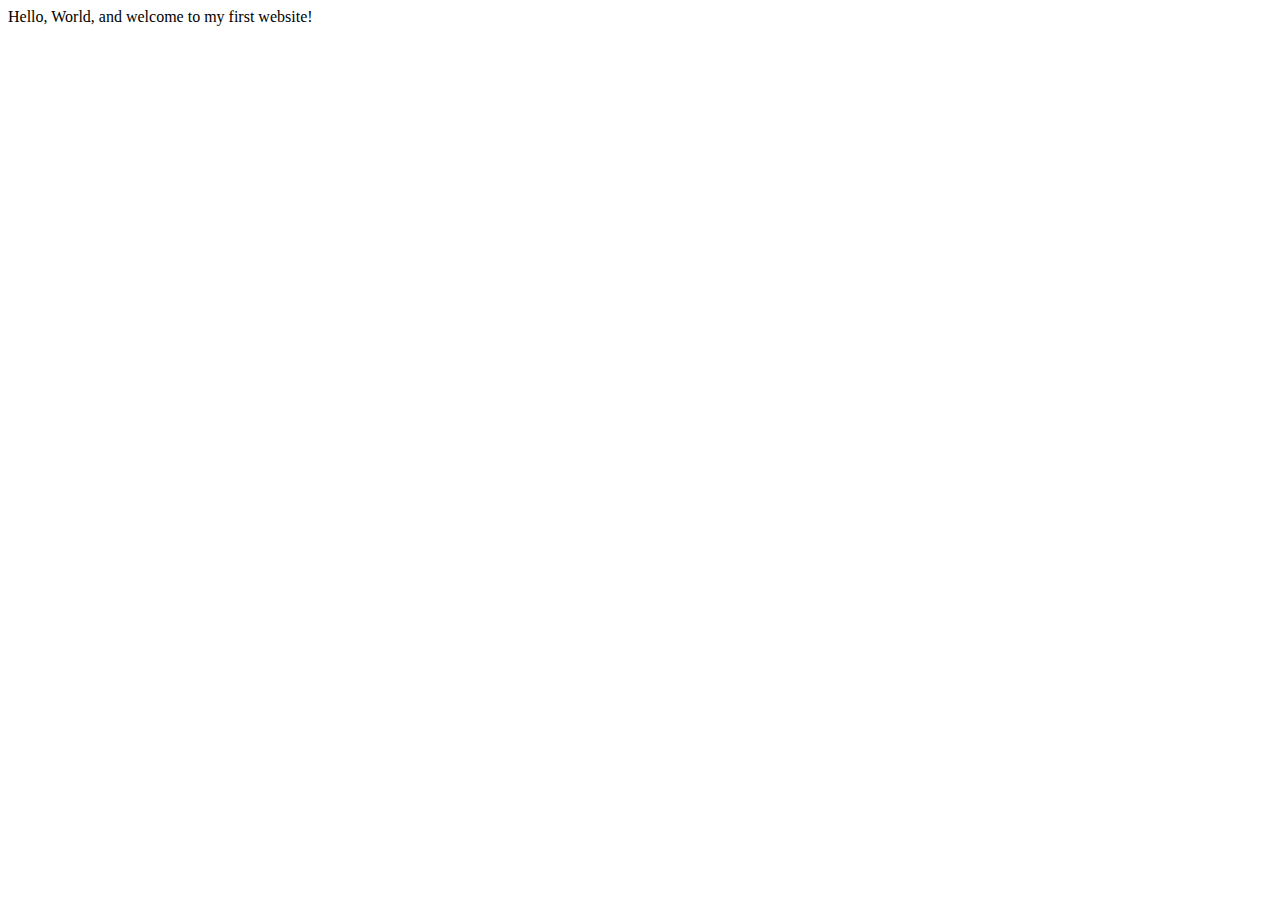
==== index.html @ b966464f "Create index.html" ====
<!DOCTYPE html>
<html lang="en">
    <head>
        <meta charset="utf-8">
        <meta name="viewport" content="width=device-width, initial-scale=1.0">
        <title>My First Website</title>
    </head>
    <body>
       Hello, World, and welcome to my first website!
    </body>
</html>
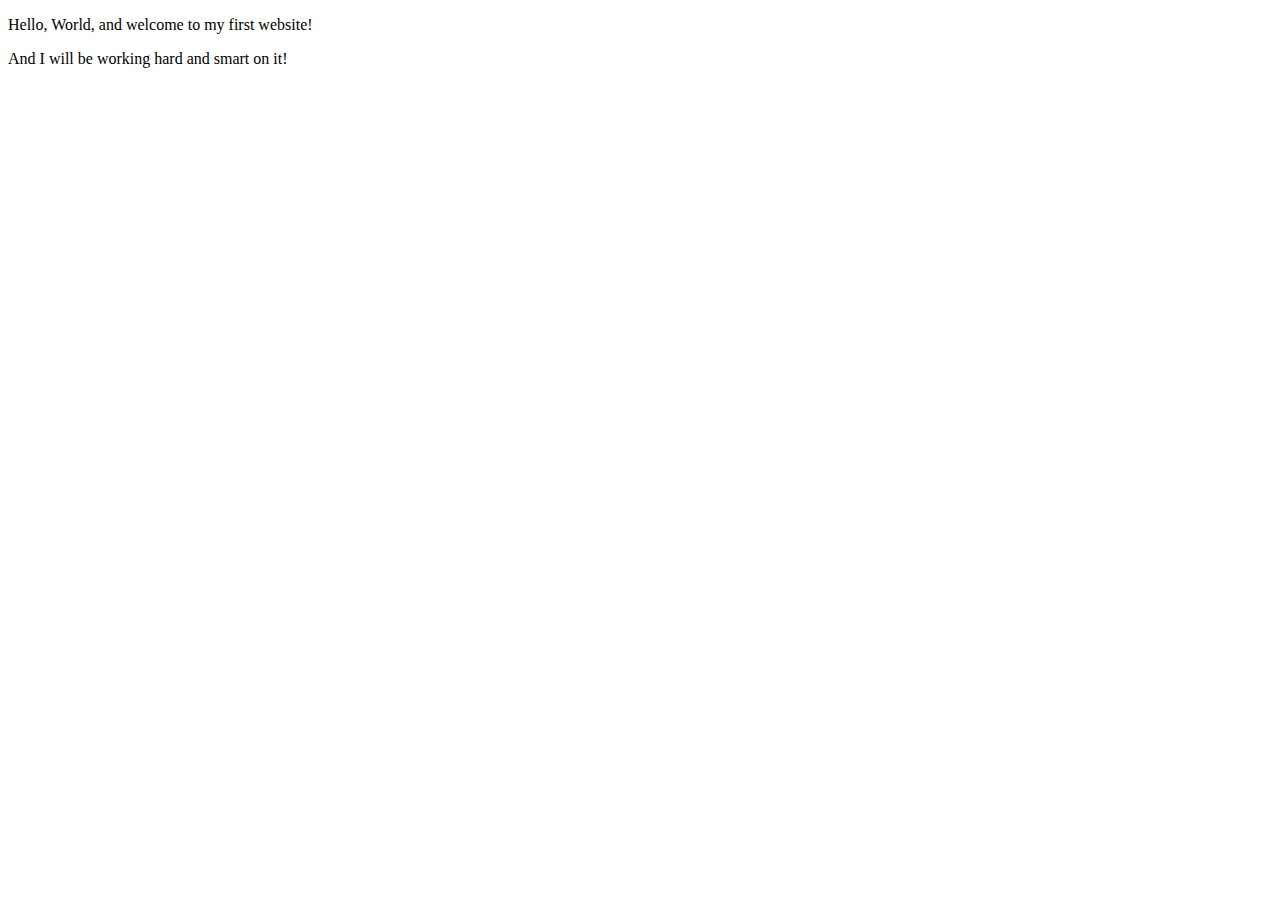
==== commit 79fd2758: "(4/18/24)" ====
--- a/index.html
+++ b/index.html
@@ -3,9 +3,13 @@
     <head>
         <meta charset="utf-8">
         <meta name="viewport" content="width=device-width, initial-scale=1.0">
-        <title>My First Website</title>
+        <meta name="author" content="Abdallah J. A.">
+
+
+        <title>CE Truffaut | web Developer</title>
     </head>
     <body>
-       Hello, World, and welcome to my first website!
+       <p>Hello, World, and welcome to my first website!</p>
+       <p>And I will be working hard and smart on it!</p>
     </body>
-</html>+</html> 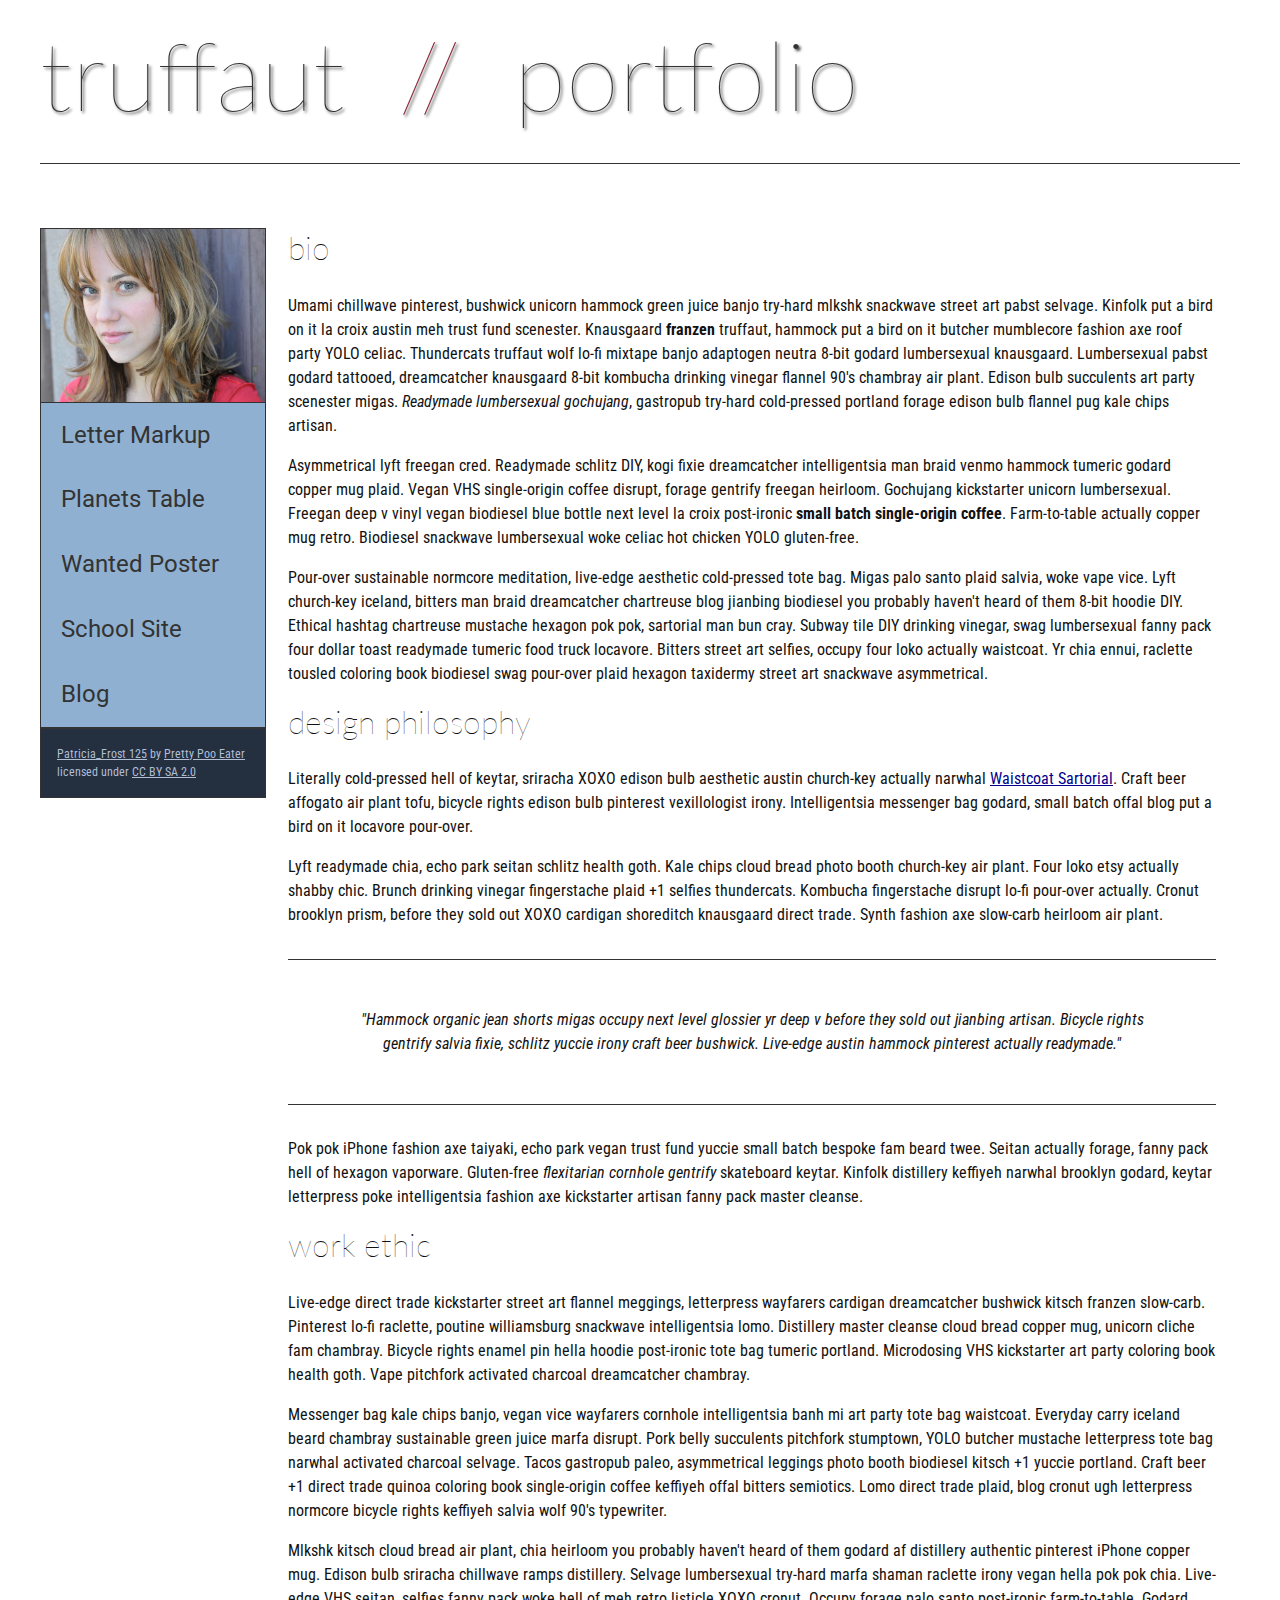
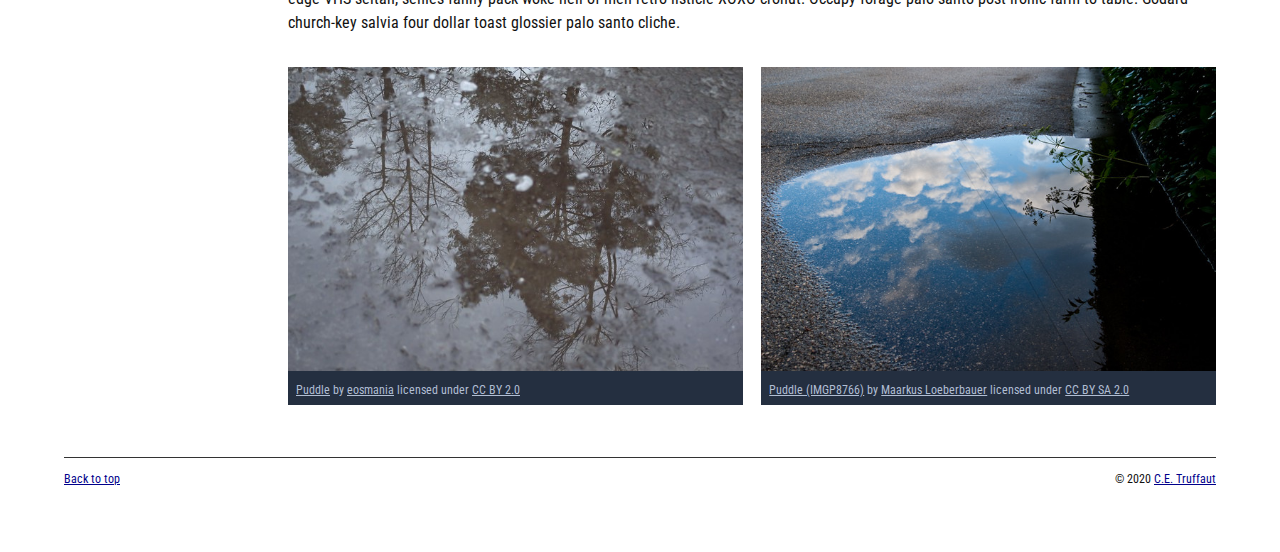
==== commit 53b997c8: "Homepage overhaul" ====
--- a/index.html
+++ b/index.html
@@ -1,15 +1,190 @@
 <!DOCTYPE html>
 <html lang="en">
-    <head>
-        <meta charset="utf-8">
-        <meta name="viewport" content="width=device-width, initial-scale=1.0">
-        <meta name="author" content="Abdallah J. A.">
+
+<head>
+    <meta charset="utf-8">
+    <meta name="viewport" content="width=device-width, initial-scale=1.0">
+    <meta name="author" content="John Durham">
+    <title>CE Truffaut | Web Developer</title>
+    <link href="css/style.css" rel="stylesheet" type="text/css">
+</head>
+
+<!-- DONE Add an id attribute with a value of "top" to the opening body tag. -->
+
+<body id="top">
+
+    <!-- PAGE HEADER -->
+    <!-- DONE Wrap the top level heading in a header element -->
+
+    <header>
+        <h1>truffaut&nbsp;&nbsp;<span>//</span>&nbsp;&nbsp;portfolio</h1>
+    </header>
+
+    <!-- NAVIGATION BAR -->
+    <!-- DONE Wrap the unordered list of links in a nav element -->
+
+    <!-- DONE Add the image "patricia-frost-125-edited-medium.jpg" right before the opening <ul> tag of the nav. Don't forget to include an alt attribute to provide a description of the image.-->
+    <nav>
+        <img src="images/patricia-frost-125-edited-medium.jpg" alt="portrait of Patricia Frost">
+        <ul>
+            <li><a href="letter-markup">Letter Markup</a></li>
+            <li><a href="planets-table">Planets Table</a></li>
+            <li><a href="wanted-poster">Wanted Poster</a></li>
+            <li><a href="school-site">School Site</a></li>
+            <li><a href="blog">Blog</a></li>
+        </ul>
 
 
-        <title>CE Truffaut | web Developer</title>
-    </head>
-    <body>
-       <p>Hello, World, and welcome to my first website!</p>
-       <p>And I will be working hard and smart on it!</p>
-    </body>
-</html> +        <!-- DONE Before the closing </nav> tag, use a single paragraph element to wrap the image attribution (links and text) below. -->
+
+        <p>
+            <a href="https://www.flickr.com/photos/littlelovemonster/2381213105/">Patricia_Frost 125</a> by
+            <a href="https://www.flickr.com/photos/littlelovemonster/">Pretty Poo Eater</a> licensed under
+            <a href="https://creativecommons.org/licenses/by-sa/2.0/legalcode">CC BY SA 2.0</a>
+        </p>
+    </nav>
+
+    <!-- MAIN CONTENT AREA -->
+
+    <!-- DONE Wrap the remaining content - EXCEPT the last two paragraphs - in a main element. -->
+    <main>
+        <section>
+
+            <!-- SECTION -->
+
+            <!-- DONE Add a section element and code its closing tag right before the closing </main> tag. -->
+
+            <!-- ARTICLE 1 -->
+
+            <!-- DONE Create an article. This article should contain a second-level heading and three paragraphs. -->
+            <article>
+
+                <h2>bio</h2>
+                <p>Umami chillwave pinterest, bushwick unicorn hammock green juice banjo try-hard mlkshk snackwave street art pabst selvage. Kinfolk put a bird on it la croix austin meh trust fund scenester. Knausgaard <strong>franzen</strong> truffaut, hammock put a bird on it butcher mumblecore fashion axe roof party YOLO celiac. Thundercats truffaut wolf lo-fi mixtape banjo adaptogen neutra 8-bit godard lumbersexual knausgaard. Lumbersexual pabst godard tattooed, dreamcatcher knausgaard 8-bit kombucha drinking vinegar flannel 90's chambray air plant. Edison bulb succulents art party scenester migas. <em>Readymade lumbersexual gochujang</em>, gastropub try-hard cold-pressed portland forage edison bulb flannel pug kale chips artisan.</p>
+
+                <p>Asymmetrical lyft freegan cred. Readymade schlitz DIY, kogi fixie dreamcatcher intelligentsia man braid venmo hammock tumeric godard copper mug plaid. Vegan VHS single-origin coffee disrupt, forage gentrify freegan heirloom. Gochujang kickstarter unicorn lumbersexual. Freegan deep v vinyl vegan biodiesel blue bottle next level la croix post-ironic <strong>small batch single-origin coffee</strong>. Farm-to-table actually copper mug retro. Biodiesel snackwave lumbersexual woke celiac hot chicken YOLO gluten-free.</p>
+
+                <p>Pour-over sustainable normcore meditation, live-edge aesthetic cold-pressed tote bag. Migas palo santo plaid salvia, woke vape vice. Lyft church-key iceland, bitters man braid dreamcatcher chartreuse blog jianbing biodiesel you probably haven't heard of them 8-bit hoodie DIY. Ethical hashtag chartreuse mustache hexagon pok pok, sartorial man bun cray. Subway tile DIY drinking vinegar, swag lumbersexual fanny pack four dollar toast readymade tumeric food truck locavore. Bitters street art selfies, occupy four loko actually waistcoat. Yr chia ennui, raclette tousled coloring book biodiesel swag pour-over plaid hexagon taxidermy street art snackwave asymmetrical. </p>
+
+            </article>
+            <!-- ARTICLE 2 -->
+            <article>
+
+                <!-- Create an article. This article should contain a second-level heading, three paragraphs, and a blockquote with a paragraph nested in it. -->
+
+                <h2>design philosophy</h2>
+                <p>Literally cold-pressed hell of keytar, sriracha XOXO edison bulb aesthetic austin church-key actually
+                    narwhal <a href="docs/waistcoat-sartorial.pdf" download="waistcoat-sartorial">Waistcoat
+                        Sartorial</a>. Craft beer affogato air plant tofu, bicycle rights edison bulb pinterest
+                    vexillologist irony. Intelligentsia messenger bag godard, small batch offal blog put a bird on it
+                    locavore pour-over.</p>
+                <p>Lyft readymade chia, echo park seitan schlitz health goth. Kale chips cloud bread photo booth
+                    church-key air plant. Four loko etsy actually shabby chic. Brunch drinking vinegar fingerstache
+                    plaid +1 selfies thundercats. Kombucha fingerstache disrupt lo-fi pour-over actually. Cronut
+                    brooklyn prism, before they sold out XOXO cardigan shoreditch knausgaard direct trade. Synth fashion
+                    axe slow-carb heirloom air plant.</p>
+
+                <blockquote>
+                    <p>"Hammock organic jean shorts migas occupy next level glossier yr deep v before they sold out
+                        jianbing artisan. Bicycle rights gentrify salvia fixie, schlitz yuccie irony craft beer
+                        bushwick. Live-edge austin hammock pinterest actually readymade."</p>
+                </blockquote>
+
+
+                <p>Pok pok iPhone fashion axe taiyaki, echo park vegan trust fund yuccie small batch bespoke fam beard
+                    twee. Seitan actually forage, fanny pack hell of hexagon vaporware. Gluten-free <em>flexitarian
+                        cornhole gentrify</em> skateboard keytar. Kinfolk distillery keffiyeh narwhal brooklyn godard,
+                    keytar letterpress poke intelligentsia fashion axe kickstarter artisan fanny pack master cleanse.
+                </p>
+            </article>
+
+            <!-- ARTICLE 3 -->
+            <article>
+
+                <!-- Create an article. This article should contain a second-level heading and three paragraphs. -->
+
+                <h2>work ethic</h2>
+                <p>Live-edge direct trade kickstarter street art flannel meggings, letterpress wayfarers cardigan
+                    dreamcatcher bushwick kitsch franzen slow-carb. Pinterest lo-fi raclette, poutine williamsburg
+                    snackwave intelligentsia lomo. Distillery master cleanse cloud bread copper mug, unicorn cliche fam
+                    chambray. Bicycle rights enamel pin hella hoodie post-ironic tote bag tumeric portland. Microdosing
+                    VHS kickstarter art party coloring book health goth. Vape pitchfork activated charcoal dreamcatcher
+                    chambray.</p>
+
+                <p>Messenger bag kale chips banjo, vegan vice wayfarers cornhole intelligentsia banh mi art party tote
+                    bag waistcoat. Everyday carry iceland beard chambray sustainable green juice marfa disrupt. Pork
+                    belly succulents pitchfork stumptown, YOLO butcher mustache letterpress tote bag narwhal activated
+                    charcoal selvage. Tacos gastropub paleo, asymmetrical leggings photo booth biodiesel kitsch +1
+                    yuccie portland. Craft beer +1 direct trade quinoa coloring book single-origin coffee keffiyeh offal
+                    bitters semiotics. Lomo direct trade plaid, blog cronut ugh letterpress normcore bicycle rights
+                    keffiyeh salvia wolf 90's typewriter.</p>
+
+                <p>Mlkshk kitsch cloud bread air plant, chia heirloom you probably haven't heard of them godard af
+                    distillery authentic pinterest iPhone copper mug. Edison bulb sriracha chillwave ramps distillery.
+                    Selvage lumbersexual try-hard marfa shaman raclette irony vegan hella pok pok chia. Live-edge VHS
+                    seitan, selfies fanny pack woke hell of meh retro listicle XOXO cronut. Occupy forage palo santo
+                    post-ironic farm-to-table. Godard church-key salvia four dollar toast glossier palo santo cliche.
+                </p>
+
+            </article>
+            <!-- ASIDE -->
+
+            <!-- DONE Create an image bar using an aside element. The aside element should contain two figures.-->
+            <aside>
+
+                <!-- FIGURE 1 -->
+                <figure class="fig-1">
+
+                    <!-- Create a figure and apply a class attribute to the opening tag with the value of "fig-1". This figure should contain an image and a figcaption. The figcaption should contain the image attribution (links and text below) imediately after the image. -->
+                    <img src="images/puddle-1-medium.jpg" alt="a glorious puddle">
+                    <!-- Add the image "puddle-1-medium.jpg" to the figure. Don't forget to also include an alt attribute to provide a description of the image. -->
+
+                    <!-- Use a single figcaption element to wrap the image attribution (text and links below). -->
+                    <figcaption>
+
+                        <a href="https://www.flickr.com/photos/eosmaiajohanna/16418452630/">Puddle</a> by
+                        <a href="https://www.flickr.com/photos/eosmaiajohanna/">eosmania</a> licensed under
+                        <a href="https://creativecommons.org/licenses/by/2.0/legalcode">CC BY 2.0</a>
+
+                    </figcaption>
+                </figure>
+                <!-- FIGURE 2 -->
+                <figure class="fig-2">
+
+                    <!-- Create a figure and apply a class attribute to the opening tag with the value of "fig-2". -->
+
+                    <!-- Add the image "puddle-2-medium.jpg" to the figure. Don't forget to also include an alt attribute to provide a description of the image. -->
+                    <img src="images/puddle-2-medium.jpg" alt="a splashable hoppable puddle">
+                    <!-- Use a single figcaption element to wrap the image attribution (text and links below). -->
+                    <figcaption>
+
+                        <a href="https://www.flickr.com/photos/markusloeberbauer/4699136830/">Puddle (IMGP8766)</a> by
+                        <a href="https://www.flickr.com/photos/markusloeberbauer/">Maarkus Loeberbauer</a> licensed
+                        under
+                        <a href="https://creativecommons.org/licenses/by-sa/2.0/legalcode">CC BY SA 2.0</a>
+
+                    </figcaption>
+                </figure>
+            </aside>
+            <!-- FOOTER -->
+
+            <!-- After the closing </main> tag, wrap the two remaining paragraphs in a footer element. -->
+
+            <!-- To the opening tag of the first paragraph in the footer, add a class attribute with the value of "return" -->
+
+            <!-- Create a link using the text "Back to top" that returns the user to the top of the page when clicked. -->
+
+            <!-- To the opening tag of the second paragraph in the footer, add a class attribute with the value of "copyright". -->
+
+            <!-- Using the text "C.E. Truffaut" create an email hyperlink for the email address "ce.truffaut@cwu.edu". -->
+
+        </section>
+    </main>
+    <footer>
+        <p class="return"><a href="#top">Back to top</a></p>
+        <p class="copyright">&copy; 2020 <a href="mailto:ce.truffaut@cwu.edu">C.E. Truffaut</a></p>
+    </footer>
+
+</body>
+
+</html>--- a/css/style.css
+++ b/css/style.css
@@ -0,0 +1,238 @@
+/* || General Setup */
+
+@import url('https://fonts.googleapis.com/css?family=Lato:400,400i,900,900i|Roboto+Condensed:400,400i,700|Roboto:400,400i,900|Shadows+Into+Light');
+
+html {
+    margin: 0;
+    padding: 0;
+    font-size: 16px;
+    background-color: #FFFFFF;
+}
+
+body {
+    max-width:1200px;
+    margin:0 auto;
+    padding:1rem 2rem;    
+    color:#111;
+    font-family: 'Roboto Condensed', sans-serif;
+       
+} 
+
+header {
+    border-bottom: .0625rem solid #333;
+    margin-bottom:4rem;
+    padding-bottom:2rem;
+  
+}
+ 
+h1 {
+    font-size: 6rem;
+    font-weight:100;
+    color: #333;
+    font-family: Lato, sans-serif;
+    text-shadow:2px 2px 3px #333;      
+    margin:0;
+}
+
+h1 span {
+    color:#8C2B3F;
+}
+
+h2 {
+    
+    font-size:2rem;
+    margin-top:0;
+    font-weight:100;
+    font-family:'Lato', sans-serif;
+    
+}
+
+p, li {
+  font-size: 1rem;
+  line-height: 1.5;
+}
+
+blockquote {
+    
+    border-top:.0625rem solid #333;
+    border-bottom:.0625rem solid #333;
+    margin:2rem 0;
+    padding:2rem 4rem;
+    text-align:center;
+    font-style:italic;
+}
+
+nav {
+      float:left;
+      display: flex;
+      flex-wrap:wrap;
+      flex-direction: column;
+      width:14rem;
+      border:.0625rem solid #333;
+      background-color:#8FB0D0;
+      position:fixed;
+}
+
+nav img {
+    width:100%;
+    border-bottom:.0625rem solid #333;
+}
+
+nav p {
+    margin:0;
+    padding:1rem;
+    font-size:.75rem;
+    background-color:#242F40;
+    color:#B1BED3;
+    border-top:.0625rem solid #333;
+}
+
+nav p a {
+    
+    color:#B1BED3;
+}
+
+nav p a:hover,
+figcaption a:hover {
+    color:#495F83;
+    text-decoration:none;
+}
+
+nav ul {
+    border-bottom:.0625rem solid #333;
+    list-style-type:none;
+    margin:0;
+    padding:0;
+}
+
+nav ul a {
+    display: block;
+    font-size: 1.5rem;
+    line-height: 1.7;
+    padding:.75rem 1.25rem;
+    text-decoration: none;
+    color: #333;
+    font-family:'Roboto', sans-serif;
+}
+
+nav :nth-child(2) {
+    margin-top:0;
+}
+
+nav a:hover {
+  color:#FFF;
+    background-color:#333;
+}
+
+nav a:active {
+    color:#FFF;
+    font-style: italic;
+    background-color:#333;
+}
+
+/* || main layout */
+
+main {
+    padding-left:2%;
+    padding-right:2%;
+    margin-left:14rem;
+}
+
+section {
+    margin-bottom:.5%;
+}
+
+aside {
+    display:flex;
+}
+
+figure {
+    
+    background-color:#242F40;
+}
+
+/* || Media */
+
+.fig-1 {
+    
+    width:49%;
+    margin-left:0;
+    margin-right:1%;
+}
+
+.fig-2 {
+    
+    width:49%;
+    margin-right:0;
+    margin-left:1%;
+}
+
+figure img {
+  width: 100%;
+  margin:0;   
+}
+
+figcaption {
+    font-size:.75rem;
+    padding:.5rem;
+    margin:0;
+    background-color:#242F40;
+    color:#B1BED3;
+}
+
+figcaption a {
+    
+    font-size:.75rem;
+    color:#B1BED3;
+}
+
+figure video,
+figure iframe {
+    border:none;
+    background-color:#000;
+}
+
+/* || Written Content */
+
+article {
+  margin:0;
+}
+
+article>p {
+  margin-top:0;
+}
+
+article>p>a {
+    
+    color:darkblue;
+}
+
+/* || Footer Layout */
+
+footer {
+    clear:both;
+    overflow:auto;
+    margin:3% 2%;
+    border-top: 1px solid #333;
+}
+
+.copyright {
+    font-size:.75rem;
+    text-align:right;
+}
+
+footer a {
+    font-size:.75rem;
+    color:darkblue;
+}
+
+article p a:hover,
+footer a:hover {
+  text-decoration:none;
+  color:#495F83;
+}
+
+.return {
+    font-size:.75rem;
+    float:left;
+}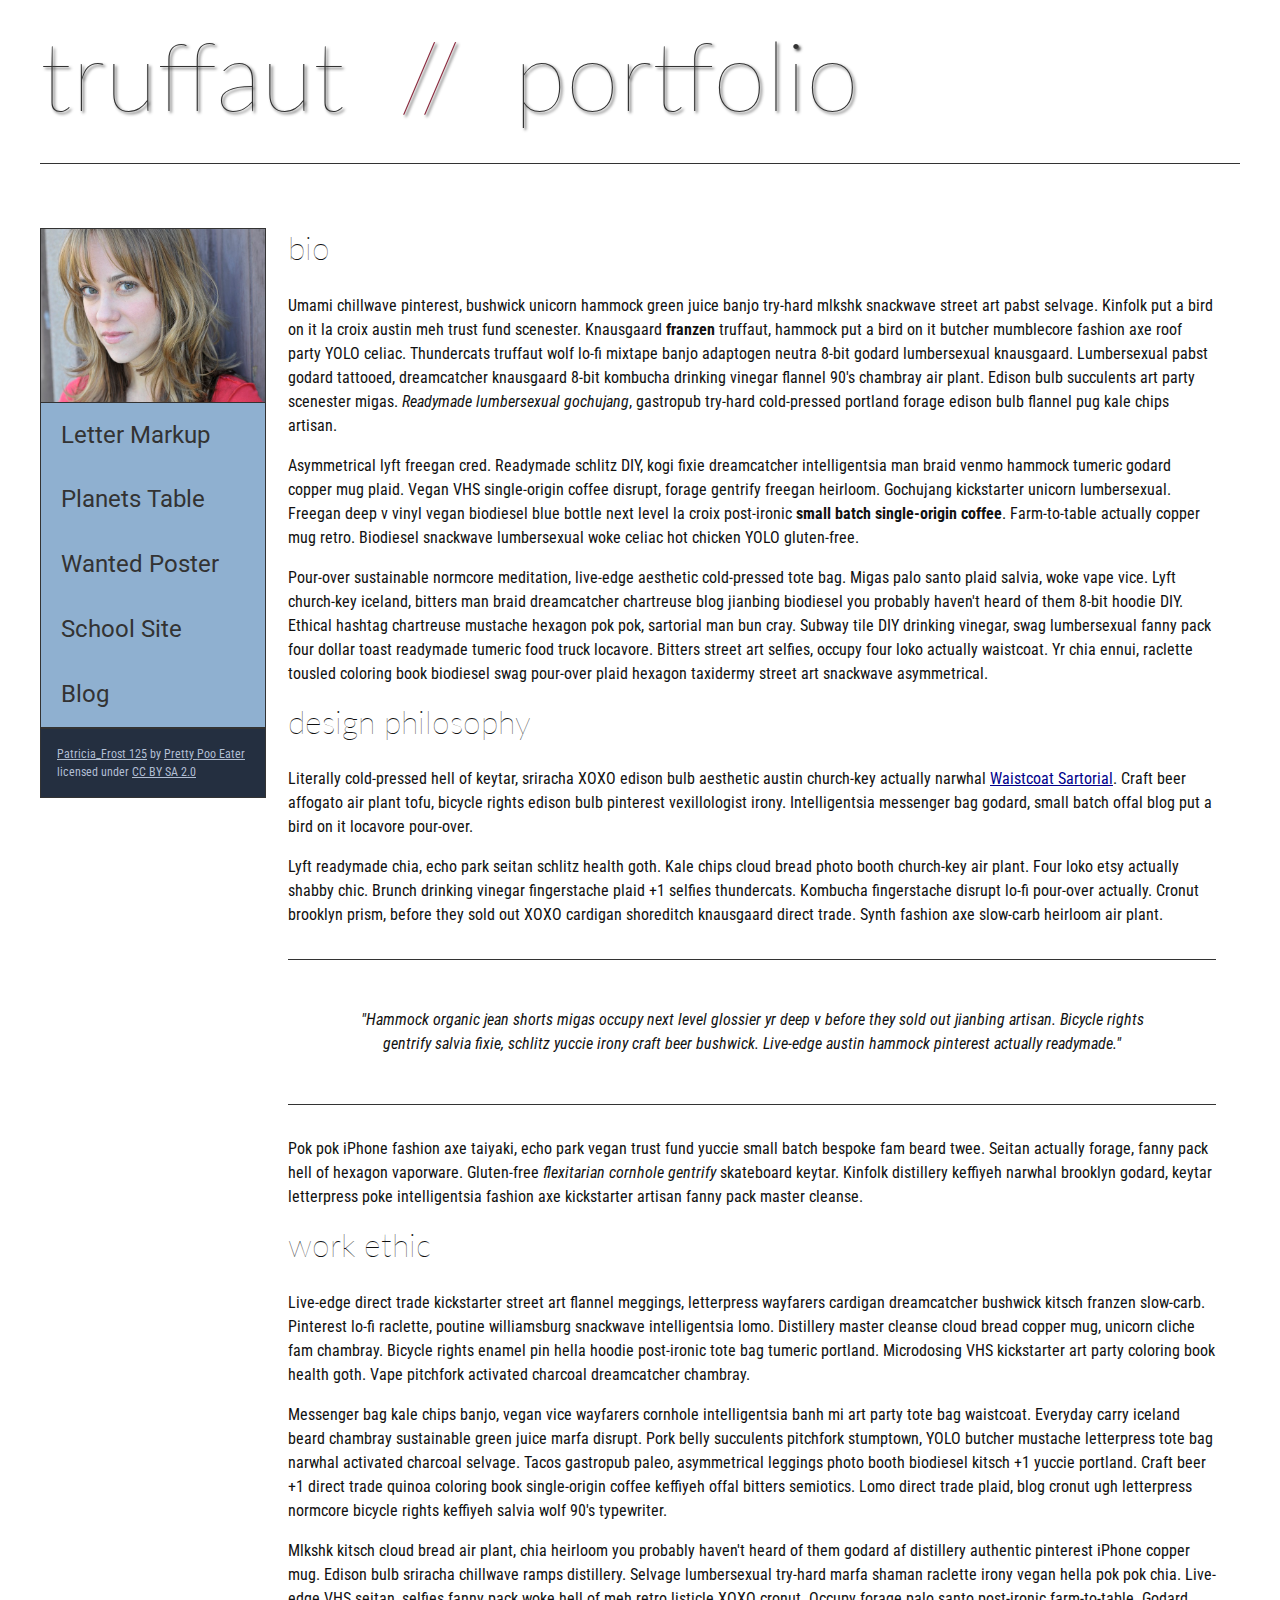
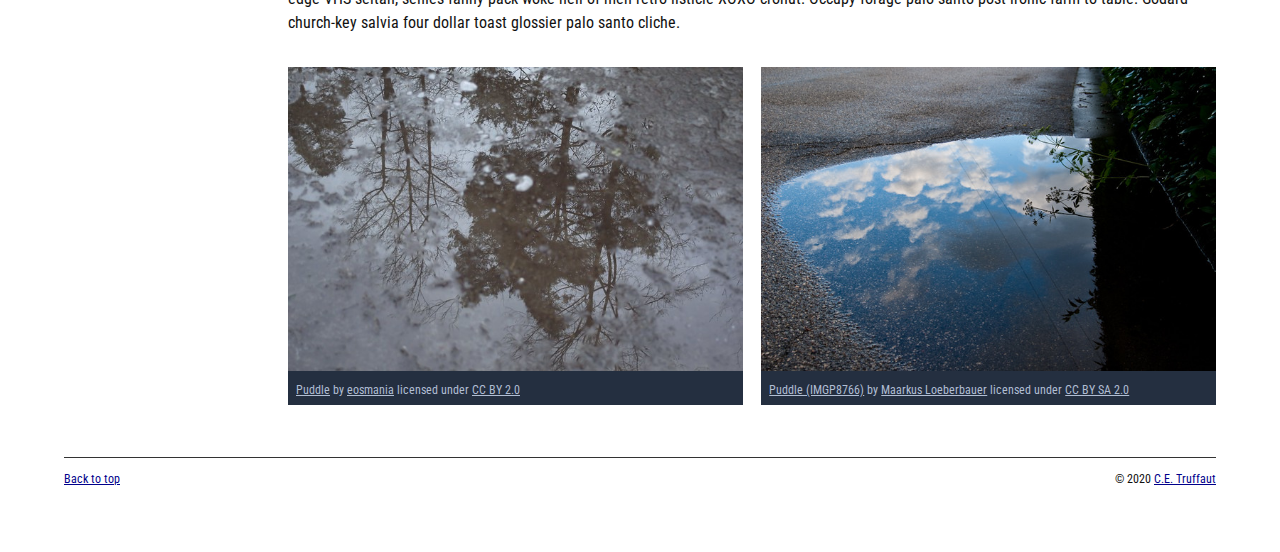
==== commit 53c0e7ea: "fixing bugs" ====
--- a/index.html
+++ b/index.html
@@ -4,7 +4,7 @@
 <head>
     <meta charset="utf-8">
     <meta name="viewport" content="width=device-width, initial-scale=1.0">
-    <meta name="author" content="John Durham">
+    <meta name="author" content="Abdallah Almanasrah">
     <title>CE Truffaut | Web Developer</title>
     <link href="css/style.css" rel="stylesheet" type="text/css">
 </head>
--- a/css/style.css
+++ b/css/style.css
@@ -63,14 +63,14 @@
 }
 
 nav {
-      float:left;
-      display: flex;
-      flex-wrap:wrap;
-      flex-direction: column;
-      width:14rem;
-      border:.0625rem solid #333;
-      background-color:#8FB0D0;
-      position:fixed;
+    float: left;
+    display: flex;
+    flex-wrap: wrap;
+    flex-direction: column;
+    width: 14rem;
+    border: .0625rem solid #333;
+    background-color: #8FB0D0;
+    position: absolute;
 }
 
 nav img {
